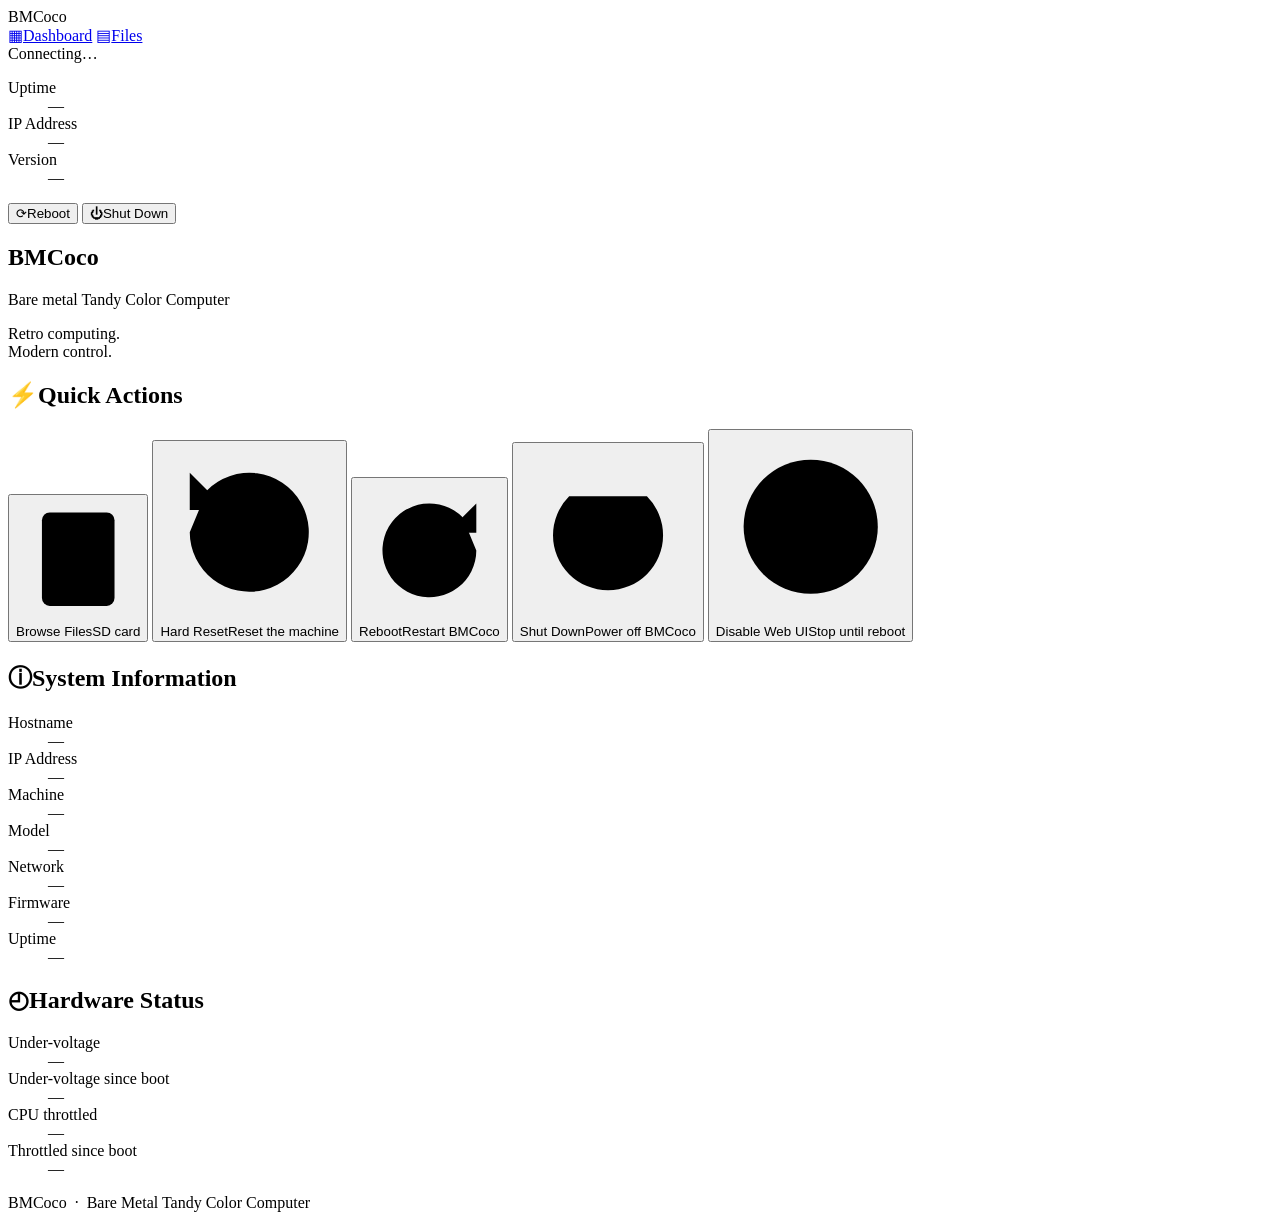
==== src/webui/assets/index.html @ 4a3b8c4d "BMCoco: Tandy Color Computer emulator, forked from BMA800XL Replace the atari800 emulator with XRoar" ====
<!DOCTYPE html>
<html lang="en">
<head>
<meta charset="utf-8">
<meta name="viewport" content="width=device-width, initial-scale=1">
<title>BMCoco</title>
<link rel="icon" href="data:image/svg+xml,%3Csvg xmlns='http://www.w3.org/2000/svg' viewBox='0 0 16 16'%3E%3Crect width='16' height='16' rx='3' fill='%233a2a20'/%3E%3Cpath d='M2 4h12v1.6H2z' fill='%23f4c64a'/%3E%3Cpath d='M2 6.8h12v1.6H2z' fill='%23ef9a33'/%3E%3Cpath d='M2 9.6h12v1.6H2z' fill='%23e2672b'/%3E%3Cpath d='M2 12.4h12V14H2z' fill='%23c43b28'/%3E%3C/svg%3E">
<link rel="stylesheet" href="/style.css">
<!-- Fetch every module up front: it saves a round trip per import level on the device. -->
<link rel="modulepreload" href="/js/util.js">
<link rel="modulepreload" href="/js/api.js">
<link rel="modulepreload" href="/js/dashboard.js">
<link rel="modulepreload" href="/js/editor.js">
<link rel="modulepreload" href="/js/files.js">
<link rel="modulepreload" href="/js/menu.js">
</head>
<body>
<div id="app">
  <aside class="sidebar">
    <div class="sidebar-mark sidebar-name">BMCoco</div>
    <nav class="nav">
      <a class="nav-item" href="#/dashboard" data-view="dashboard"><span class="ni-ico">▦</span>Dashboard</a>
      <a class="nav-item" href="#/files" data-view="files"><span class="ni-ico">▤</span>Files</a>
    </nav>
    <label class="up-drop side-drop" id="fb-drop" hidden>
      <input type="file" id="fb-drop-file" multiple hidden>
      <span>Drop files here to upload to <b id="fb-drop-dest">/</b></span>
    </label>
    <div class="sys-card">
      <div class="sys-head"><span class="dot" id="sys-dot"></span><span id="sys-state">Connecting…</span></div>
      <dl>
        <dt>Uptime</dt><dd id="sc-uptime">—</dd>
        <dt>IP Address</dt><dd id="sc-ip">—</dd>
        <dt>Version</dt><dd id="sc-ver">—</dd>
      </dl>
    </div>
    <div class="nav nav-bottom">
      <button class="nav-item" id="nav-reboot"><span class="ni-ico">⟳</span>Reboot</button>
      <button class="nav-item" id="nav-shutdown"><span class="ni-ico">⏻</span>Shut Down</button>
    </div>
    <div class="stripes"></div>
  </aside>

  <main class="main">
    <section class="view" id="view-dashboard">
      <div class="welcome-row">
        <div>
          <h1 class="welcome welcome-text">BMCoco</h1>
          <p class="welcome-sub">Bare metal Tandy Color Computer</p>
        </div>
        <div class="motto">
          <span>Retro computing.<br>Modern control.</span>
          <span class="stripes-sm"></span>
        </div>
      </div>

      <div class="grid">
        <div class="card qa-card">
          <h2><span class="c-ico">⚡</span>Quick Actions</h2>
          <div class="tiles">
            <button class="tile tile-blue" id="qa-files">
              <span class="tile-ico"><svg viewBox="0 0 24 24" aria-hidden="true"><rect x="5" y="3" width="14" height="18" rx="1.5"/><path d="M8.5 7.5h7M8.5 11h7M8.5 14.5h7M8.5 18h4"/></svg></span><span class="tile-t">Browse Files</span><span class="tile-s">SD card</span>
            </button>
            <button class="tile tile-purple" id="qa-reset">
              <span class="tile-ico"><svg viewBox="0 0 24 24" aria-hidden="true"><path d="M4 12a8 8 0 1 0 2.34-5.66"/><path d="M4 4v5h5"/></svg></span><span class="tile-t">Hard Reset</span><span class="tile-s" id="qa-reset-sub">Reset the machine</span>
            </button>
            <button class="tile tile-pink" id="qa-reboot">
              <span class="tile-ico"><svg viewBox="0 0 24 24" aria-hidden="true"><path d="M20 12a8 8 0 1 1-2.34-5.66"/><path d="M20 4v5h-5"/></svg></span><span class="tile-t">Reboot</span><span class="tile-s">Restart BMCoco</span>
            </button>
            <button class="tile tile-red" id="qa-shutdown">
              <span class="tile-ico"><svg viewBox="0 0 24 24" aria-hidden="true"><path d="M12 3.5v8"/><path d="M6.7 7a7.5 7.5 0 1 0 10.6 0"/></svg></span><span class="tile-t">Shut Down</span><span class="tile-s">Power off BMCoco</span>
            </button>
            <button class="tile tile-amber" id="qa-disable">
              <span class="tile-ico"><svg viewBox="0 0 24 24" aria-hidden="true"><circle cx="12" cy="12" r="8.5"/><path d="M6 18 18 6"/></svg></span><span class="tile-t">Disable Web UI</span><span class="tile-s">Stop until reboot</span>
            </button>
          </div>
          <p class="msg" id="action-msg"></p>
        </div>

        <div class="card">
          <h2><span class="c-ico">ⓘ</span>System Information</h2>
          <dl class="kv">
            <dt>Hostname</dt><dd id="i-host">—</dd>
            <dt>IP Address</dt><dd id="i-ip">—</dd>
            <dt>Machine</dt><dd id="i-machine">—</dd>
            <dt>Model</dt><dd id="i-model">—</dd>
            <dt>Network</dt><dd id="i-net">—</dd>
            <dt>Firmware</dt><dd id="i-ver">—</dd>
            <dt>Uptime</dt><dd id="i-uptime">—</dd>
          </dl>
        </div>

        <div class="card">
          <h2><span class="c-ico">◴</span>Hardware Status</h2>
          <dl class="kv">
            <dt>Under-voltage</dt><dd id="d-uv">—</dd>
            <dt>Under-voltage since boot</dt><dd id="d-uv-boot">—</dd>
            <dt>CPU throttled</dt><dd id="d-thr">—</dd>
            <dt>Throttled since boot</dt><dd id="d-thr-boot">—</dd>
          </dl>
          <div class="meter" id="d-tempmeter" hidden>
            <div class="meter-top"><span>SoC temperature</span><span id="d-temp">—</span></div>
            <div class="bar"><div class="bar-fill" id="d-temp-bar"></div></div>
          </div>
          <div class="meter" id="d-storage" hidden>
            <div class="meter-top"><span>SD storage</span><span id="d-storage-txt">—</span></div>
            <div class="bar"><div class="bar-fill" id="d-storage-bar"></div></div>
          </div>
        </div>
      </div>
    </section>

    <section class="view" id="view-files" hidden>
      <div class="card fb-card" id="fb-card">
        <h2><span class="c-ico">▤</span>Files</h2>
        <div class="fb-bar">
          <button class="btn" id="fb-up">↑ Up</button>
          <div class="crumbs" id="fb-crumbs"></div>
          <button class="btn" id="fb-mkdir">New folder…</button>
          <label class="btn" id="fb-upload-btn">Upload…<input type="file" id="fb-upload" multiple hidden></label>
          <button class="btn" id="fb-refresh" title="Refresh">⟳</button>
        </div>
        <p class="fb-note">Uploads write to this folder on the SD card. Don't overwrite a disk image the emulator currently has attached.</p>
        <p class="msg" id="fb-status"></p>
        <div class="fb-scroll">
          <table class="fb-table">
            <thead><tr><th>Name</th><th class="col-size">Size</th><th class="col-mod">Modified</th><th></th></tr></thead>
            <tbody id="fb-rows"></tbody>
          </table>
        </div>
      </div>
    </section>

    <footer class="footer">
      <span>BMCoco &nbsp;·&nbsp; Bare Metal Tandy Color Computer</span>
      <span class="stripes-sm"></span>
    </footer>
  </main>
</div>

<div class="overlay" id="editor" role="dialog" aria-modal="true" aria-labelledby="ed-title" hidden>
  <div class="ed-dialog">
    <div class="ed-head">
      <div>
        <h2 id="ed-title"></h2>
        <span class="ed-path" id="ed-path"></span>
      </div>
      <button class="ed-close" id="ed-close" aria-label="Close" title="Close">✕</button>
    </div>
    <p class="ed-hint" id="ed-hint"></p>
    <div class="ed-name" id="ed-name-row" hidden>
      <label for="ed-name">File name</label>
      <input id="ed-name" spellcheck="false" autocomplete="off" autocapitalize="off">
    </div>
    <textarea class="ed-text" id="ed-text" spellcheck="false" autocomplete="off" autocapitalize="off" aria-label="File contents"></textarea>
    <div class="ed-foot">
      <p class="msg ed-msg" id="ed-msg"></p>
      <div class="ed-btns">
        <button class="btn" id="ed-cancel">Cancel</button>
        <button class="btn btn-primary" id="ed-save">Save</button>
        <button class="btn btn-reboot" id="ed-save-reboot">Save &amp; Reboot</button>
      </div>
    </div>
  </div>
</div>

<script type="module" src="/js/app.js"></script>
</body>
</html>
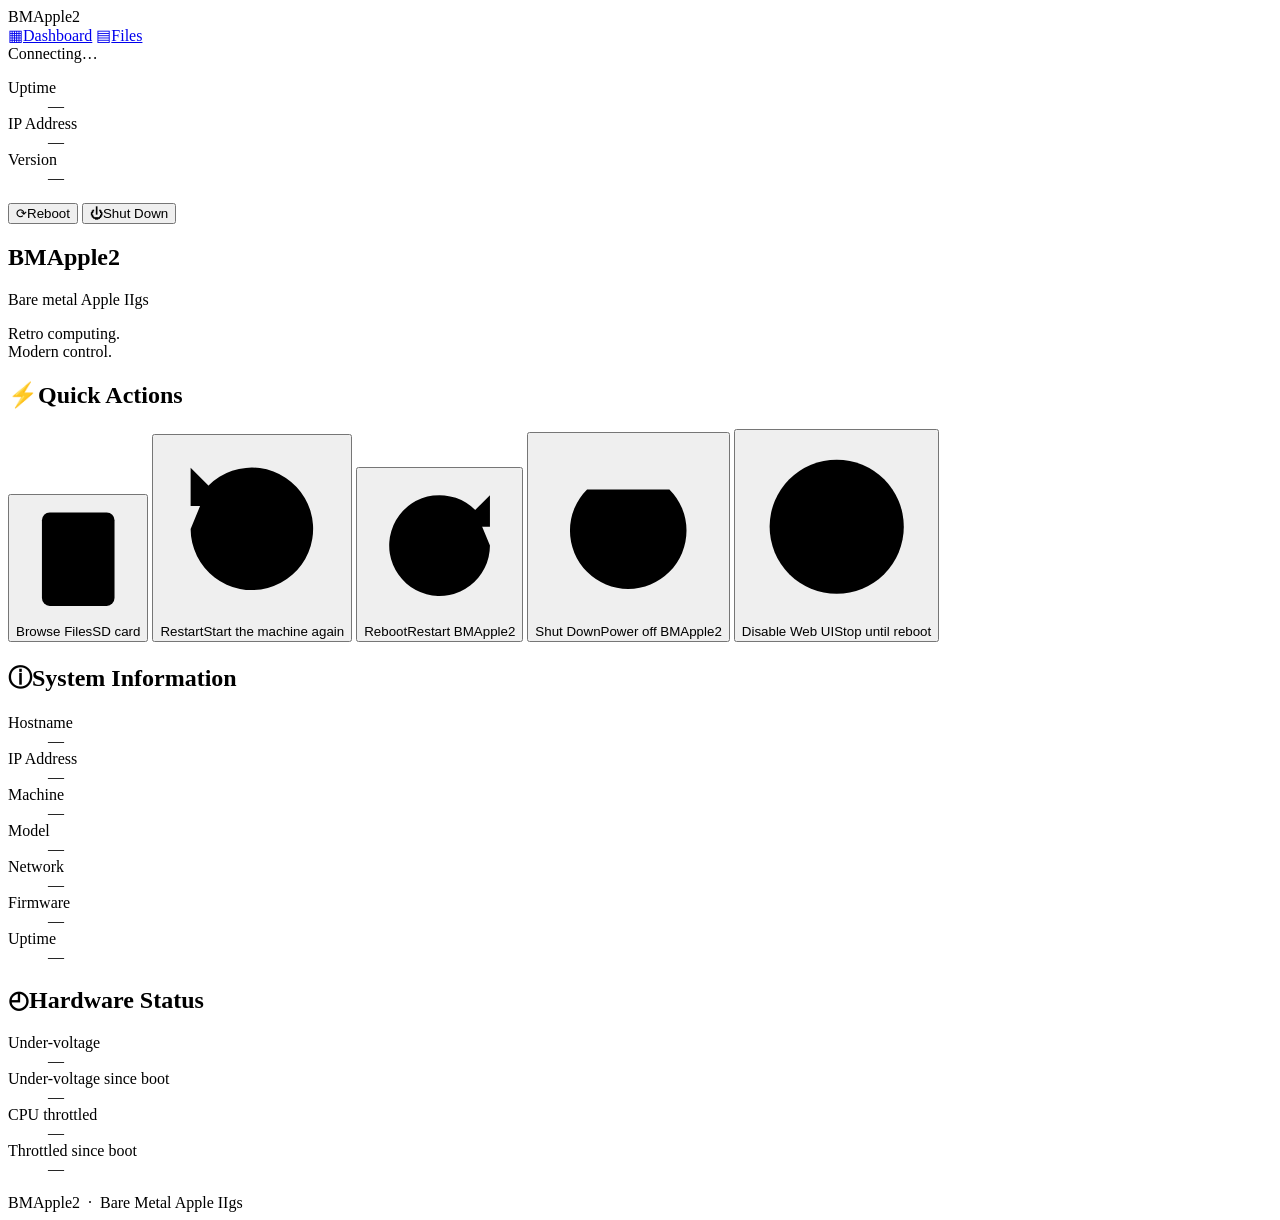
==== commit 9f87ac51: "BMApple2: an Apple IIgs and IIe emulator, with KEGS in place of XRoar Based on BMCoco 0.2.0. KEGS 1." ====
--- a/src/webui/assets/index.html
+++ b/src/webui/assets/index.html
@@ -3,7 +3,7 @@
 <head>
 <meta charset="utf-8">
 <meta name="viewport" content="width=device-width, initial-scale=1">
-<title>BMCoco</title>
+<title>BMApple2</title>
 <link rel="icon" href="data:image/svg+xml,%3Csvg xmlns='http://www.w3.org/2000/svg' viewBox='0 0 16 16'%3E%3Crect width='16' height='16' rx='3' fill='%233a2a20'/%3E%3Cpath d='M2 4h12v1.6H2z' fill='%23f4c64a'/%3E%3Cpath d='M2 6.8h12v1.6H2z' fill='%23ef9a33'/%3E%3Cpath d='M2 9.6h12v1.6H2z' fill='%23e2672b'/%3E%3Cpath d='M2 12.4h12V14H2z' fill='%23c43b28'/%3E%3C/svg%3E">
 <link rel="stylesheet" href="/style.css">
 <!-- Fetch every module up front: it saves a round trip per import level on the device. -->
@@ -17,7 +17,7 @@
 <body>
 <div id="app">
   <aside class="sidebar">
-    <div class="sidebar-mark sidebar-name">BMCoco</div>
+    <div class="sidebar-mark sidebar-name">BMApple2</div>
     <nav class="nav">
       <a class="nav-item" href="#/dashboard" data-view="dashboard"><span class="ni-ico">▦</span>Dashboard</a>
       <a class="nav-item" href="#/files" data-view="files"><span class="ni-ico">▤</span>Files</a>
@@ -45,8 +45,8 @@
     <section class="view" id="view-dashboard">
       <div class="welcome-row">
         <div>
-          <h1 class="welcome welcome-text">BMCoco</h1>
-          <p class="welcome-sub">Bare metal Tandy Color Computer</p>
+          <h1 class="welcome welcome-text">BMApple2</h1>
+          <p class="welcome-sub">Bare metal Apple IIgs</p>
         </div>
         <div class="motto">
           <span>Retro computing.<br>Modern control.</span>
@@ -62,13 +62,13 @@
               <span class="tile-ico"><svg viewBox="0 0 24 24" aria-hidden="true"><rect x="5" y="3" width="14" height="18" rx="1.5"/><path d="M8.5 7.5h7M8.5 11h7M8.5 14.5h7M8.5 18h4"/></svg></span><span class="tile-t">Browse Files</span><span class="tile-s">SD card</span>
             </button>
             <button class="tile tile-purple" id="qa-reset">
-              <span class="tile-ico"><svg viewBox="0 0 24 24" aria-hidden="true"><path d="M4 12a8 8 0 1 0 2.34-5.66"/><path d="M4 4v5h5"/></svg></span><span class="tile-t">Hard Reset</span><span class="tile-s" id="qa-reset-sub">Reset the machine</span>
+              <span class="tile-ico"><svg viewBox="0 0 24 24" aria-hidden="true"><path d="M4 12a8 8 0 1 0 2.34-5.66"/><path d="M4 4v5h5"/></svg></span><span class="tile-t">Restart</span><span class="tile-s" id="qa-reset-sub">Start the machine again</span>
             </button>
             <button class="tile tile-pink" id="qa-reboot">
-              <span class="tile-ico"><svg viewBox="0 0 24 24" aria-hidden="true"><path d="M20 12a8 8 0 1 1-2.34-5.66"/><path d="M20 4v5h-5"/></svg></span><span class="tile-t">Reboot</span><span class="tile-s">Restart BMCoco</span>
+              <span class="tile-ico"><svg viewBox="0 0 24 24" aria-hidden="true"><path d="M20 12a8 8 0 1 1-2.34-5.66"/><path d="M20 4v5h-5"/></svg></span><span class="tile-t">Reboot</span><span class="tile-s">Restart BMApple2</span>
             </button>
             <button class="tile tile-red" id="qa-shutdown">
-              <span class="tile-ico"><svg viewBox="0 0 24 24" aria-hidden="true"><path d="M12 3.5v8"/><path d="M6.7 7a7.5 7.5 0 1 0 10.6 0"/></svg></span><span class="tile-t">Shut Down</span><span class="tile-s">Power off BMCoco</span>
+              <span class="tile-ico"><svg viewBox="0 0 24 24" aria-hidden="true"><path d="M12 3.5v8"/><path d="M6.7 7a7.5 7.5 0 1 0 10.6 0"/></svg></span><span class="tile-t">Shut Down</span><span class="tile-s">Power off BMApple2</span>
             </button>
             <button class="tile tile-amber" id="qa-disable">
               <span class="tile-ico"><svg viewBox="0 0 24 24" aria-hidden="true"><circle cx="12" cy="12" r="8.5"/><path d="M6 18 18 6"/></svg></span><span class="tile-t">Disable Web UI</span><span class="tile-s">Stop until reboot</span>
@@ -132,7 +132,7 @@
     </section>
 
     <footer class="footer">
-      <span>BMCoco &nbsp;·&nbsp; Bare Metal Tandy Color Computer</span>
+      <span>BMApple2 &nbsp;·&nbsp; Bare Metal Apple IIgs</span>
       <span class="stripes-sm"></span>
     </footer>
   </main>
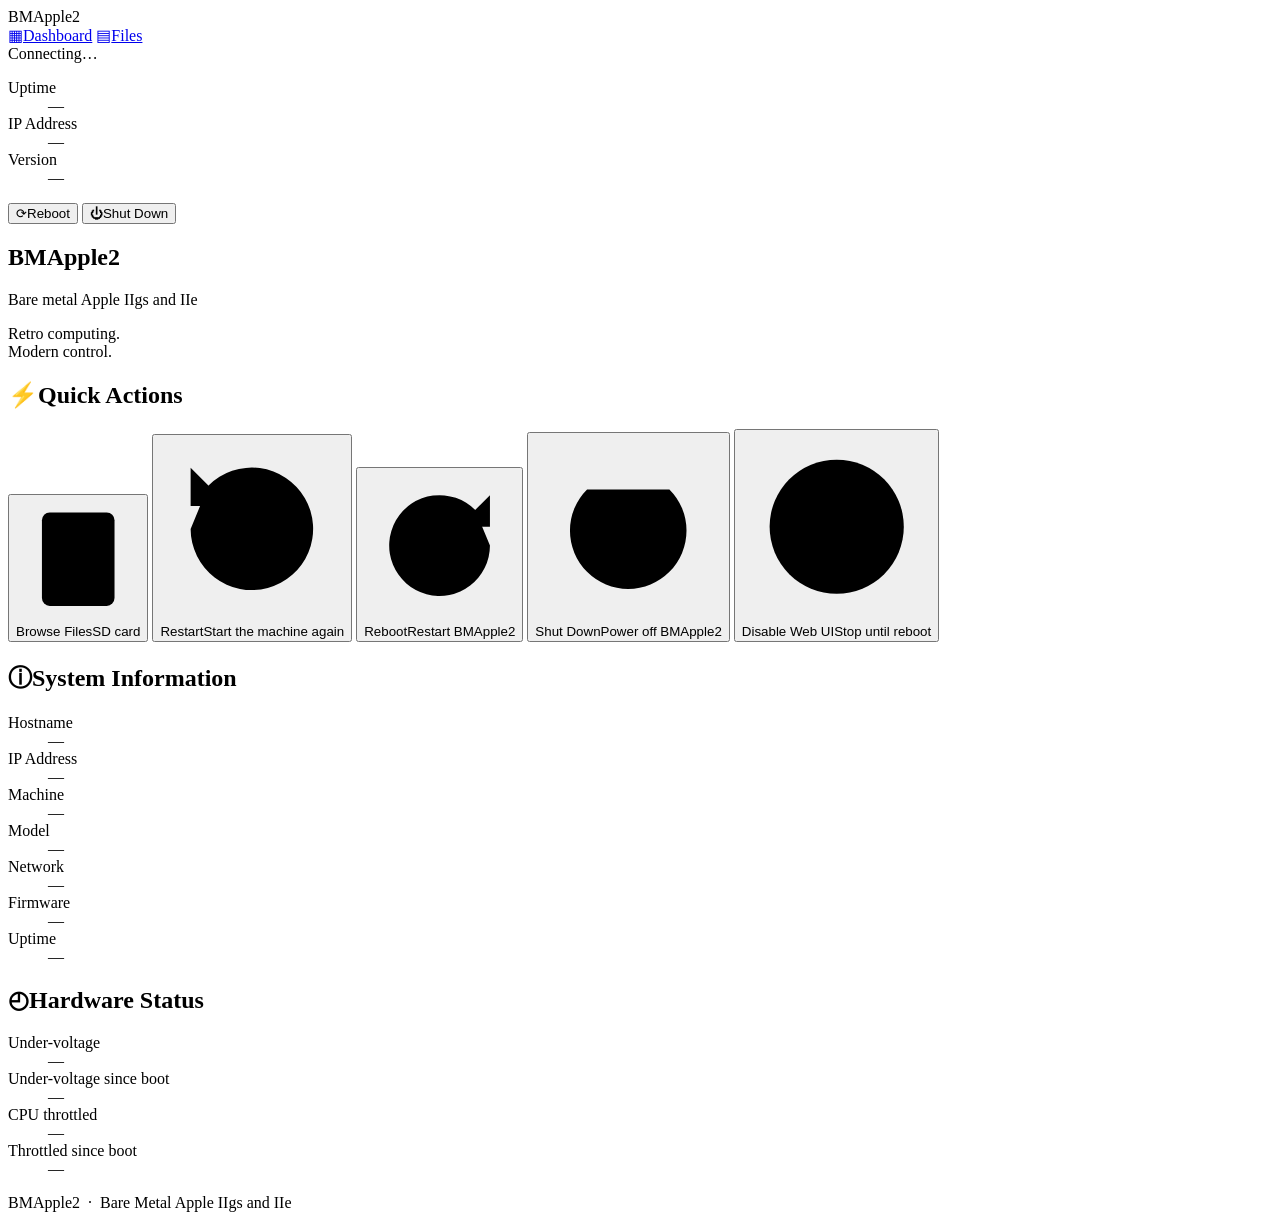
==== commit e3a8bb11: "BMApple2 0.3.1 The web UI's welcome line and footer say "Apple IIgs and IIe".  Co-Authored-By: Claud" ====
--- a/src/webui/assets/index.html
+++ b/src/webui/assets/index.html
@@ -46,7 +46,7 @@
       <div class="welcome-row">
         <div>
           <h1 class="welcome welcome-text">BMApple2</h1>
-          <p class="welcome-sub">Bare metal Apple IIgs</p>
+          <p class="welcome-sub">Bare metal Apple IIgs and IIe</p>
         </div>
         <div class="motto">
           <span>Retro computing.<br>Modern control.</span>
@@ -132,7 +132,7 @@
     </section>
 
     <footer class="footer">
-      <span>BMApple2 &nbsp;·&nbsp; Bare Metal Apple IIgs</span>
+      <span>BMApple2 &nbsp;·&nbsp; Bare Metal Apple IIgs and IIe</span>
       <span class="stripes-sm"></span>
     </footer>
   </main>
